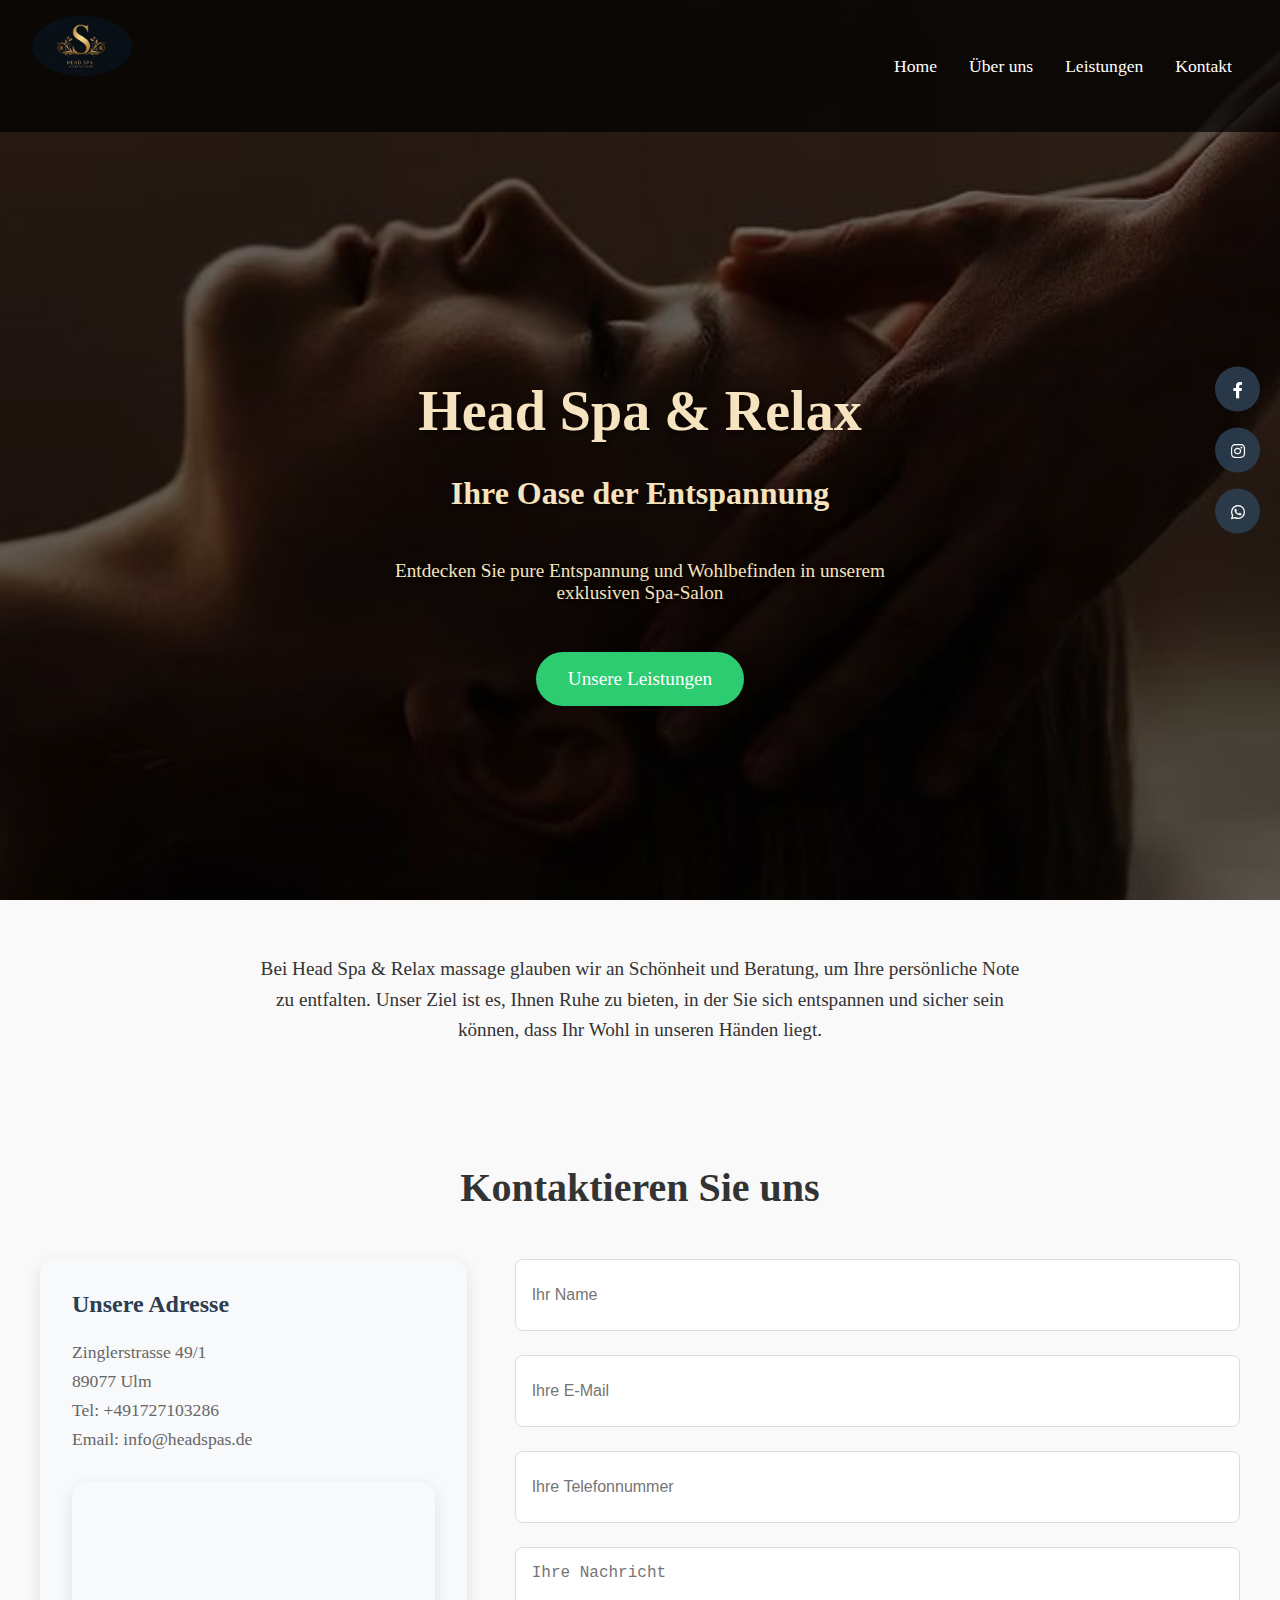
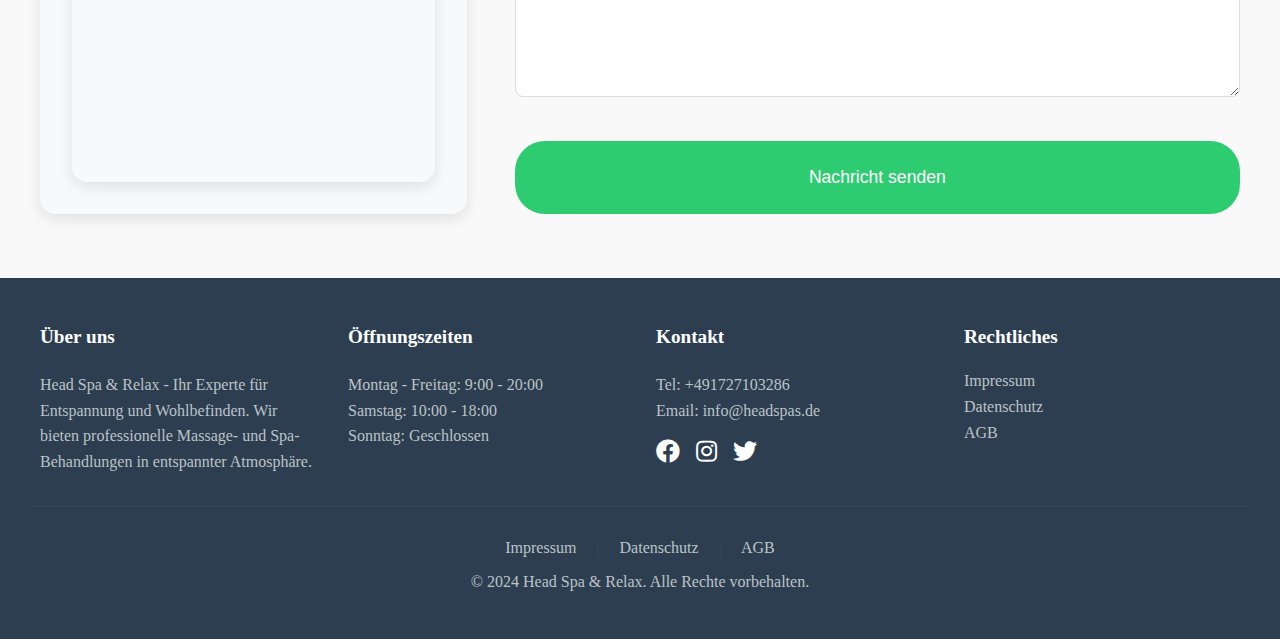
==== index.html @ ac2a5c90 "html & JS update" ====
<!DOCTYPE html>
<html lang="de">

<head>
    <meta charset="UTF-8">
    <meta name="viewport" content="width=device-width, initial-scale=1.0">

    <script id="Cookiebot" src="https://consent.cookiebot.com/uc.js" data-cbid="d6d5720d-9ec8-45a8-9dc4-e7720ae732d1"
        data-blockingmode="auto" type="text/javascript"></script>

    <title>Head Spa & Relax</title>

    <link rel="stylesheet" href="./style/assets.css">
    <link rel="stylesheet" href="./style/fonts.css">
    <link rel="stylesheet" href="./style/style.css">
    <link rel="stylesheet" href="./style/footer.css">
    <link rel="stylesheet" href="./style/main.css">
    <link rel="stylesheet" href="https://cdnjs.cloudflare.com/ajax/libs/font-awesome/5.15.4/css/all.min.css">
    <script src="./JS/contact.js" defer></script>
    <script src="./JS/nav.js" defer></script>

</head>

<body>
    <div class="social-float">
        <a href="https://facebook.com/headsparelax" target="_blank"><i class="fab fa-facebook-f"></i></a>
        <a href="https://www.instagram.com/head_spa_ulm?igsh=MXI2OWJmdGpib2kwNg==" target="_blank"><i
                class="fab fa-instagram"></i></a>
        <a href="https://wa.me/+491234567890" target="_blank"><i class="fab fa-whatsapp"></i></a>
    </div>
    <div class="background">
        <header>
            <div class="logo">
                <img src="./img/logo.jpg" alt="logo">
            </div>
            <button class="nav-toggle" aria-label="Toggle Navigation">
                <i class="fas fa-bars"></i>
            </button>
            <nav>
                <ul>
                    <li><a href="./index.html">Home</a></li>
                    <li><a href="./html/about.html">Über uns</a></li>
                    <li><a href="./html/leistungen.html">Leistungen</a></li>
                    <li><a href="#contact">Kontakt</a></li>
                </ul>
            </nav>
        </header>

        <section id="home">
            <div class="home">
                <h1>Head Spa & Relax</h1>
                <h2>Ihre Oase der Entspannung</h2>
                <p class="home-description">Entdecken Sie pure Entspannung und Wohlbefinden in unserem exklusiven
                    Spa-Salon</p>
                <a href="./html/leistungen.html" class="cta-button">Unsere Leistungen</a>
            </div>
        </section>
    </div>

    <section class="about">
        <p>Bei Head Spa & Relax massage glauben wir an Schönheit und Beratung, um Ihre persönliche Note zu entfalten.
            Unser Ziel ist es, Ihnen Ruhe zu bieten, in der Sie sich entspannen und sicher sein können, dass Ihr Wohl in
            unseren Händen liegt. </p>
    </section>

    <section id="contact" class="contact">
        <h2 class="section-title">Kontaktieren Sie uns</h2>
        <div class="contact-container">
            <div class="contact-info">
                <h3>Unsere Adresse</h3>
                <p>Zinglerstrasse 49/1</p>
                <p>89077 Ulm</p>
                <p>Tel: +491727103286</p>
                <p>Email: info@headspas.de</p>
                <div class="map-container">
                    <iframe
                        src="https://www.google.com/maps/embed?pb=!1m18!1m12!1m3!1d2649.2797532638865!2d9.979415676666074!3d48.39357053330441!2m3!1f0!2f0!3f0!3m2!1i1024!2i768!4f13.1!3m3!1m2!1s0x4799669c55127a65%3A0xc27e5fa8fe1397e2!2sZinglerstra%C3%9Fe%2049%2F1%2C%2089077%20Ulm!5e0!3m2!1sde!2sde!4v1740176282162!5m2!1sde!2sde"
                        width="100%" height="300" style="border:0;" allowfullscreen="" loading="lazy"
                        referrerpolicy="no-referrer-when-downgrade">
                    </iframe>
                </div>
            </div>
            <form class="contact-form" id="contactForm" onsubmit="return handleSubmit(event)">
                <input type="text" name="Name" id="name" placeholder="Ihr Name" required>
                <input type="email" name="Email" id="userEmail" placeholder="Ihre E-Mail" required>
                <input type="tel" name="Telefon" id="userPhone" placeholder="Ihre Telefonnummer" required>
                <textarea name="Nachricht" id="userMessage" placeholder="Ihre Nachricht" required></textarea>
                <button type="submit">Nachricht senden</button>
            </form>
        </div>
    </section>

    <!-- Modal für die Auswahl der Kontaktmethode -->
    <div id="contactModal" class="modal">
        <div class="modal-content">
            <span class="close-modal">&times;</span>
            <h2>Wie möchten Sie uns kontaktieren?</h2>
            <div class="contact-options">
                <button onclick="sendEmail()" class="contact-btn email-btn">
                    <i class="fas fa-envelope"></i> Per E-Mail senden
                </button>
                <button onclick="sendWhatsApp()" class="contact-btn whatsapp-btn">
                    <i class="fab fa-whatsapp"></i> Per WhatsApp senden
                </button>
            </div>
        </div>
    </div>

    <footer>
        <div class="footer-content">
            <div class="footer-section">
                <h4>Über uns</h4>
                <p>Head Spa & Relax - Ihr Experte für Entspannung und Wohlbefinden. Wir bieten professionelle Massage-
                    und Spa-Behandlungen in entspannter Atmosphäre.</p>
            </div>
            <div class="footer-section">
                <h4>Öffnungszeiten</h4>
                <p>Montag - Freitag: 9:00 - 20:00</p>
                <p>Samstag: 10:00 - 18:00</p>
                <p>Sonntag: Geschlossen</p>
            </div>
            <div class="footer-section">
                <h4>Kontakt</h4>
                <p>Tel: +491727103286</p>
                <p>Email: info@headspas.de</p>
                <div class="social-links">
                    <a href="#"><i class="fab fa-facebook"></i></a>
                    <a href="https://www.instagram.com/head_spa_ulm?igsh=MXI2OWJmdGpib2kwNg=="><i
                            class="fab fa-instagram"></i></a>
                    <a href="#"><i class="fab fa-twitter"></i></a>
                </div>
            </div>
            <div class="footer-section">
                <h4>Rechtliches</h4>
                <ul class="legal-links">
                    <li><a href="./html/impressum.html">Impressum</a></li>
                    <li><a href="./html/datenschutz.html">Datenschutz</a></li>
                    <li><a href="./html/agb.html">AGB</a></li>
                </ul>
            </div>
        </div>
        <div class="footer-bottom">
            <div class="footer-nav">
                <a href="./html/impressum.html">Impressum</a>
                <span>|</span>
                <a href="./html/datenschutz.html">Datenschutz</a>
                <span>|</span>
                <a href="./html/agb.html">AGB</a>
            </div>
            <p>&copy; 2024 Head Spa & Relax. Alle Rechte vorbehalten.</p>
        </div>
    </footer>
</body>

</html>
---- style/assets.css ----
body,
html {
  margin: 0;
  padding: 0;
  background-color: #f6f7f8;
}

* {
  margin: 0;
  padding: 0;
  box-sizing: border-box;
}

a {
  text-decoration: none;
}

header {
  display: flex;
  flex-direction: row;
  justify-content: space-between;
  color: white;
}
---- style/style.css ----
nav {
  display: flex;
  flex-direction: row;
  justify-content: space-between;
  align-items: center;
  padding: 0px 16px;
}

nav ul {
  display: flex;
  gap: 16px;
  flex-direction: row;
  list-style: none;
  margin-block: 0;
}

header ul li a {
  color: white;
}

.logo {
  width: 100px;
  height: 100px;
}

.logo img {
  width: 100%;
  height: 100%;
  object-fit: cover;
}

.home {
  color: #f6e3bf;
  gap: 16px;
  display: flex;
  flex-direction: column;
}

.home h1 {
  display: flex;
  justify-content: center;
}

.home h2 {
  display: flex;
  justify-content: center;
}

.background {
  background: url(../img/head.avif);
  width: 100%;
  height: 700px;
  object-fit: cover;
  background-repeat: no-repeat;
  background-size: cover;
  background-position: center center;
}

.about {
  display: flex;
  flex-direction: column;
  justify-content: center;
  align-items: center;
  gap: 16px;
  padding: 16px;
  background-color: #4d3627;
  height: 200px;
}

.about p {
  color: white;
  font-size: 24px;
}

.services {
  display: flex;
  flex-direction: column;
  justify-content: center;
  align-items: center;
  gap: 16px;
  padding: 16px;
}

.services p {
  font-size: 24px;
}
---- style/footer.css ----
footer {
  background-color: #2c3e50;
  color: white;
  padding: 3rem 2rem;
}

.footer-content {
  max-width: 1200px;
  margin: 0 auto;
  display: grid;
  grid-template-columns: repeat(auto-fit, minmax(250px, 1fr));
  gap: 2rem;
}

.footer-section h4 {
  font-size: 1.2rem;
  margin-bottom: 1.5rem;
}

.footer-section p {
  color: #bdc3c7;
  line-height: 1.6;
}

.social-links {
  display: flex;
  gap: 1rem;
  margin-top: 1rem;
}

.social-links a {
  color: white;
  text-decoration: none;
  font-size: 1.5rem;
  transition: color 0.3s ease;
}

.social-links a:hover {
  color: #2ecc71;
}

.footer-bottom {
  text-align: center;
  margin-top: 2rem;
  padding-top: 2rem;
  border-top: 1px solid #34495e;
  color: #bdc3c7;
}

.legal-links {
  list-style: none;
  padding: 0;
}

.legal-links li {
  margin-bottom: 0.5rem;
}

.legal-links a {
  color: #bdc3c7;
  text-decoration: none;
  transition: color 0.3s ease;
}

.legal-links a:hover {
  color: #2ecc71;
}

.footer-nav {
  margin-bottom: 1rem;
}

.footer-nav a {
  color: #bdc3c7;
  text-decoration: none;
  transition: color 0.3s ease;
}

.footer-nav a:hover {
  color: #2ecc71;
}

.footer-nav span {
  margin: 0 1rem;
  color: #34495e;
}

@media (max-width: 768px) {
  .footer-nav {
    display: flex;
    flex-direction: column;
    gap: 0.5rem;
  }

  .footer-nav span {
    display: none;
  }
}
---- style/main.css ----
/* Grundlegende Fixes für das Layout */
html,
body {
  margin: 0;
  padding: 0;
  overflow-x: hidden; /* Verhindert horizontales Scrollen */
  width: 100%;
}

.background {
  background-image: linear-gradient(rgba(0, 0, 0, 0.5), rgba(0, 0, 0, 0.5)),
    url("../img/head.jpg");
  background-size: cover;
  background-position: center;
  min-height: 100vh;
  color: white;
  position: relative;
  width: 100%; /* Stellt sicher, dass der Container nicht überläuft */
  overflow: hidden; /* Verhindert Überlauf */
}

header {
  padding: 1rem 2rem;
  display: flex;
  justify-content: space-between;
  align-items: center;
  background-color: rgba(0, 0, 0, 0.7);
}

.logo img {
  height: 60px;
  border-radius: 50%;
}

/* Basis Navigation Styles */
.nav-toggle {
  display: none; /* Versteckt den Button standardmäßig */
}

nav {
  z-index: 1000;
}

nav ul {
  display: flex;
  gap: 2rem;
  list-style: none;
  margin: 0;
  padding: 0;
}

nav a {
  color: white;
  text-decoration: none;
  font-size: 1.1rem;
  transition: color 0.3s ease;
}

nav a:hover {
  color: #2ecc71;
}

/* Mobile Navigation */
@media (max-width: 768px) {
  .nav-toggle {
    display: block;
    font-size: 1.5rem;
    color: white;
    background: none;
    border: none;
    cursor: pointer;
    padding: 0.5rem;
    z-index: 1001;
    position: relative;
  }

  nav {
    position: fixed;
    top: 0;
    right: -100%;
    height: 100vh;
    width: 70%;
    background-color: rgba(0, 0, 0, 0.95);
    transition: right 0.3s ease;
    padding: 5rem 2rem;
    z-index: 999;
  }

  nav.active {
    right: 0;
  }

  nav ul {
    flex-direction: column;
    align-items: center;
    gap: 2rem;
  }

  nav a {
    font-size: 1.2rem;
  }
}

.home {
  height: calc(100vh - 80px);
  display: flex;
  flex-direction: column;
  justify-content: center;
  align-items: center;
  text-align: center;
  padding: 2rem;
  position: relative;
  z-index: 2;
  width: 100%;
  box-sizing: border-box; /* Verhindert, dass Padding die Breite vergrößert */
}

.home h1,
.home h2,
.home-description {
  text-shadow: 2px 2px 4px rgba(0, 0, 0, 0.5);
}

.home h1 {
  font-size: 3.5rem;
  margin-bottom: 1rem;
}

.home h2 {
  font-size: 2rem;
  margin-bottom: 2rem;
}

.home-description {
  font-size: 1.2rem;
  max-width: 600px;
  margin-bottom: 2rem;
  width: 100%;
  box-sizing: border-box;
  padding: 0 1rem;
}

.cta-button {
  display: inline-block;
  padding: 1rem 2rem;
  background-color: #2ecc71;
  color: white;
  text-decoration: none;
  border-radius: 30px;
  font-size: 1.2rem;
  transition: transform 0.3s ease, background-color 0.3s ease;
}

.cta-button:hover {
  transform: scale(1.05);
  background-color: #27ae60;
}

.about {
  padding: 4rem 2rem;
  background-color: #f9f9f9;
  text-align: center;
  width: 100%;
  box-sizing: border-box;
  padding-left: 1rem;
  padding-right: 1rem;
}

.about p {
  max-width: 800px;
  margin: 0 auto;
  font-size: 1.2rem;
  line-height: 1.6;
  color: #333;
  width: 100%;
  box-sizing: border-box;
  padding-left: 1rem;
  padding-right: 1rem;
}

@media (max-width: 768px) {
  .background {
    background-size: cover;
    background-position: 50% 30%;
    width: 100vw;
    overflow-x: hidden;
  }

  /* Entfernen des dunklen Overlays */
  .background::before {
    display: none; /* oder komplett entfernen */
  }

  /* Neue mobile Navigation */
  header {
    flex-direction: row; /* Zurück zu row für Toggle-Nav */
    padding: 1rem;
    position: relative;
  }

  .home {
    height: calc(100vh - 120px);
    padding: 1rem;
    width: 100%;
    box-sizing: border-box; /* Verhindert, dass Padding die Breite vergrößert */
  }

  .home h1 {
    font-size: 2rem;
    margin-bottom: 0.5rem;
  }

  .home h2 {
    font-size: 1.3rem;
    margin-bottom: 1rem;
  }

  .home-description {
    font-size: 1rem;
    margin-bottom: 1.5rem;
    width: 100%;
    box-sizing: border-box;
    padding: 0 1rem;
  }

  .cta-button {
    padding: 0.8rem 1.5rem;
    font-size: 1rem;
  }

  .social-float {
    bottom: 20px;
    top: auto;
    right: 50%;
    transform: translateX(50%);
    flex-direction: row;
    background-color: rgba(44, 62, 80, 0.9);
    padding: 0.5rem;
    border-radius: 25px;
  }

  .social-float a {
    width: 35px;
    height: 35px;
    font-size: 0.9rem;
  }

  /* Anpassung der Container-Breiten */
  .services-grid,
  .contact-container,
  .about p {
    width: 100%;
    box-sizing: border-box;
    padding-left: 1rem;
    padding-right: 1rem;
  }
}

@media (max-width: 480px) {
  .background {
    background-position: 50% 35%;
  }

  .home h1 {
    font-size: 1.8rem;
  }

  .home h2 {
    font-size: 1.1rem;
  }

  nav ul {
    padding: 0;
  }

  nav a {
    padding: 0.4rem 0.8rem;
  }
}

@media (max-height: 480px) and (orientation: landscape) {
  .home {
    height: auto;
    min-height: calc(100vh - 80px);
    padding: 2rem 1rem;
  }

  .home h1 {
    font-size: 1.8rem;
  }

  .home-description {
    max-width: 400px;
  }
}

.services {
  padding: 4rem 2rem;
  background-color: #fff;
}

.section-title {
  text-align: center;
  font-size: 2.5rem;
  color: #333;
  margin-bottom: 3rem;
}

.services-grid {
  display: grid;
  grid-template-columns: repeat(auto-fit, minmax(300px, 1fr));
  gap: 2rem;
  max-width: 1200px;
  margin: 2rem auto;
  padding: 0 2rem;
}

.service-card {
  background: white;
  border-radius: 15px;
  padding: 2rem;
  box-shadow: 0 5px 15px rgba(0, 0, 0, 0.1);
  transition: all 0.3s ease;
  position: relative;
  overflow: hidden;
}

.service-card:hover {
  transform: translateY(-5px);
  box-shadow: 0 8px 25px rgba(0, 0, 0, 0.15);
}

.service-card span {
  display: block;
  font-size: 1.8rem;
  color: #2c3e50;
  margin-bottom: 1.5rem;
  text-align: center;
  font-weight: 600;
  position: relative;
  padding-bottom: 1rem;
}

.service-card span::after {
  content: "";
  position: absolute;
  bottom: 0;
  left: 50%;
  transform: translateX(-50%);
  width: 50px;
  height: 3px;
  background-color: #2ecc71;
  border-radius: 2px;
}

.service-card ul {
  list-style: none;
  padding: 0;
  margin: 0 0 1.5rem 0;
}

.service-card li {
  padding: 0.8rem 0;
  border-bottom: 1px solid #eee;
  color: #666;
  position: relative;
  padding-left: 2rem;
}

.service-card li::before {
  content: "✓";
  position: absolute;
  left: 0;
  color: #2ecc71;
  font-weight: bold;
}

.service-card li:last-child {
  border-bottom: none;
}

.service-card p {
  text-align: center;
  font-size: 1.2rem;
  color: #2c3e50;
  font-weight: 600;
  margin-top: 2rem;
  padding: 1rem;
  background-color: #f8f9fa;
  border-radius: 8px;
}

.contact {
  padding: 4rem 2rem;
  background-color: #f9f9f9;
}

.contact-container {
  display: flex;
  gap: 3rem;
  max-width: 1200px;
  margin: 0 auto;
}

.contact-info {
  flex: 1;
  padding: 2rem;
  background-color: #f8f9fa;
  border-radius: 15px;
  box-shadow: 0 5px 15px rgba(0, 0, 0, 0.1);
}

.contact-info h3 {
  color: #2c3e50;
  margin-bottom: 1.5rem;
  font-size: 1.5rem;
}

.contact-info p {
  margin: 0.5rem 0;
  color: #666;
  font-size: 1.1rem;
}

.contact-form {
  flex: 2;
  display: grid;
  gap: 1.5rem;
}

.map-container {
  margin-top: 2rem;
  border-radius: 15px;
  overflow: hidden;
  box-shadow: 0 5px 15px rgba(0, 0, 0, 0.1);
}

.map-container iframe {
  display: block;
  width: 100%;
  height: 300px;
  border: none;
}

.contact-form input,
.contact-form textarea {
  width: 100%;
  padding: 1rem;
  border: 1px solid #ddd;
  border-radius: 8px;
  font-size: 1rem;
}

.contact-form textarea {
  height: 150px;
  resize: vertical;
}

.contact-form button {
  background-color: #2ecc71;
  color: white;
  padding: 1rem 2rem;
  border: none;
  border-radius: 30px;
  font-size: 1.1rem;
  cursor: pointer;
  transition: background-color 0.3s ease;
}

.contact-form button:hover {
  background-color: #27ae60;
}

@media (max-width: 768px) {
  .contact-container {
    flex-direction: column;
    padding: 0 1rem;
  }

  .contact-info,
  .contact-form {
    width: 100%;
  }

  .map-container {
    height: 250px;
  }
}

.social-float {
  position: fixed;
  right: 20px;
  top: 50%;
  transform: translateY(-50%);
  display: flex;
  flex-direction: column;
  gap: 1rem;
  z-index: 100;
}

.social-float a {
  background: rgba(44, 62, 80, 0.9);
  color: white;
  width: 45px;
  height: 45px;
  border-radius: 50%;
  display: flex;
  justify-content: center;
  align-items: center;
  text-decoration: none;
  transition: transform 0.3s ease, background-color 0.3s ease;
}

.social-float a:hover {
  transform: scale(1.1);
  background-color: #2ecc71;
}

@media (max-width: 768px) {
  .social-float {
    bottom: 20px;
    top: auto;
    right: 20px;
    transform: none;
    flex-direction: row;
  }
}

.form-message {
  margin-top: 1rem;
  padding: 0.5rem;
  text-align: center;
  font-weight: 500;
}

button[type="submit"]:disabled {
  opacity: 0.7;
  cursor: not-allowed;
}

/* Optional: Hover-Effekt für die Preise */
.service-card p:hover {
  background-color: #2ecc71;
  color: white;
  transition: all 0.3s ease;
}

/* Booking Button */
.book-btn {
  display: block;
  width: 100%;
  padding: 1rem;
  margin-top: 1.5rem;
  background-color: #2ecc71;
  color: white;
  border: none;
  border-radius: 8px;
  font-size: 1.1rem;
  cursor: pointer;
  transition: all 0.3s ease;
}

.book-btn:hover {
  background-color: #27ae60;
  transform: translateY(-2px);
}

/* Modal Styles */
.modal {
  display: none;
  position: fixed;
  top: 0;
  left: 0;
  width: 100%;
  height: 100%;
  background-color: rgba(0, 0, 0, 0.7);
  z-index: 1000;
}

.modal-content {
  position: relative;
  background-color: white;
  margin: 10% auto;
  padding: 2rem;
  width: 90%;
  max-width: 500px;
  border-radius: 15px;
  box-shadow: 0 5px 15px rgba(0, 0, 0, 0.3);
}

.close-modal {
  position: absolute;
  right: 1.5rem;
  top: 1rem;
  font-size: 2rem;
  cursor: pointer;
  color: #666;
}

.close-modal:hover {
  color: #333;
}

.selected-service {
  margin: 2rem 0;
  padding: 1.5rem;
  background-color: #f8f9fa;
  border-radius: 8px;
}

.contact-options {
  display: grid;
  gap: 1rem;
  margin-top: 2rem;
}

.contact-btn {
  padding: 1rem;
  border: none;
  border-radius: 8px;
  font-size: 1.1rem;
  cursor: pointer;
  transition: all 0.3s ease;
  display: flex;
  align-items: center;
  justify-content: center;
  gap: 0.5rem;
}

.email-btn {
  background-color: #2c3e50;
  color: white;
}

.whatsapp-btn {
  background-color: #25d366;
  color: white;
}

.contact-btn:hover {
  transform: translateY(-2px);
  filter: brightness(110%);
}

@media (max-width: 768px) {
  .modal-content {
    margin: 20% auto;
    padding: 1.5rem;
  }
}

.email-form {
  margin-top: 1rem;
  display: grid;
  gap: 1rem;
}

.email-form input,
.email-form textarea {
  width: 100%;
  padding: 0.8rem;
  border: 1px solid #ddd;
  border-radius: 8px;
  font-size: 1rem;
}

.email-form textarea {
  height: 100px;
  resize: vertical;
}

.submit-btn {
  background-color: #2c3e50;
  color: white;
  padding: 1rem;
  border: none;
  border-radius: 8px;
  cursor: pointer;
  transition: all 0.3s ease;
}

.submit-btn:hover {
  background-color: #34495e;
  transform: translateY(-2px);
}

.email-option {
  display: grid;
  gap: 1rem;
}

/* Service Tabs */
.service-tabs {
  display: flex;
  justify-content: center;
  gap: 1rem;
  margin-bottom: 3rem;
}

.tab-btn {
  padding: 1rem 2rem;
  font-size: 1.1rem;
  border: none;
  border-radius: 30px;
  background-color: #f8f9fa;
  color: #2c3e50;
  cursor: pointer;
  transition: all 0.3s ease;
  display: flex;
  align-items: center;
  gap: 0.5rem;
}

.tab-btn i {
  font-size: 1.2rem;
}

.tab-btn.active {
  background-color: #2ecc71;
  color: white;
  transform: translateY(-2px);
}

.tab-btn:hover:not(.active) {
  background-color: #e9ecef;
  transform: translateY(-2px);
}

/* Services Grid */
.services-grid {
  display: none;
  opacity: 0;
  transition: opacity 0.3s ease;
}

.services-grid.active {
  display: grid;
  opacity: 1;
}

/* Responsive Anpassungen */
@media (max-width: 768px) {
  .service-tabs {
    flex-direction: column;
    align-items: center;
    gap: 0.5rem;
  }

  .tab-btn {
    width: 100%;
    max-width: 300px;
    justify-content: center;
  }
}

/* About Page Styles */
.about-page {
  background-color: #f9f9f9;
  padding: 4rem 0;
}

.about-content {
  max-width: 800px;
  margin: 0 auto;
  padding: 0 2rem;
}

.about-content h1 {
  color: #2c3e50;
  text-align: center;
  font-size: 2.5rem;
  margin-bottom: 3rem;
  position: relative;
}

.about-content h1::after {
  content: "";
  position: absolute;
  bottom: -15px;
  left: 50%;
  transform: translateX(-50%);
  width: 60px;
  height: 3px;
  background-color: #2ecc71;
  border-radius: 2px;
}

.story-section {
  margin-bottom: 3rem;
  background-color: white;
  padding: 2rem;
  border-radius: 15px;
  box-shadow: 0 5px 15px rgba(0, 0, 0, 0.1);
  transition: transform 0.3s ease;
}

.story-section:hover {
  transform: translateY(-5px);
}

.story-section h2 {
  color: #2c3e50;
  font-size: 1.8rem;
  margin-bottom: 1.5rem;
  position: relative;
  padding-left: 1rem;
}

.story-section h2::before {
  content: "";
  position: absolute;
  left: 0;
  top: 0;
  height: 100%;
  width: 4px;
  background-color: #2ecc71;
  border-radius: 2px;
}

.story-section p {
  color: #666;
  line-height: 1.8;
  font-size: 1.1rem;
}

@media (max-width: 768px) {
  .about-page {
    padding: 2rem 0;
  }

  .about-content {
    padding: 0 1rem;
  }

  .story-section {
    padding: 1.5rem;
    margin-bottom: 2rem;
  }

  .story-section h2 {
    font-size: 1.5rem;
  }

  .story-section p {
    font-size: 1rem;
  }
}
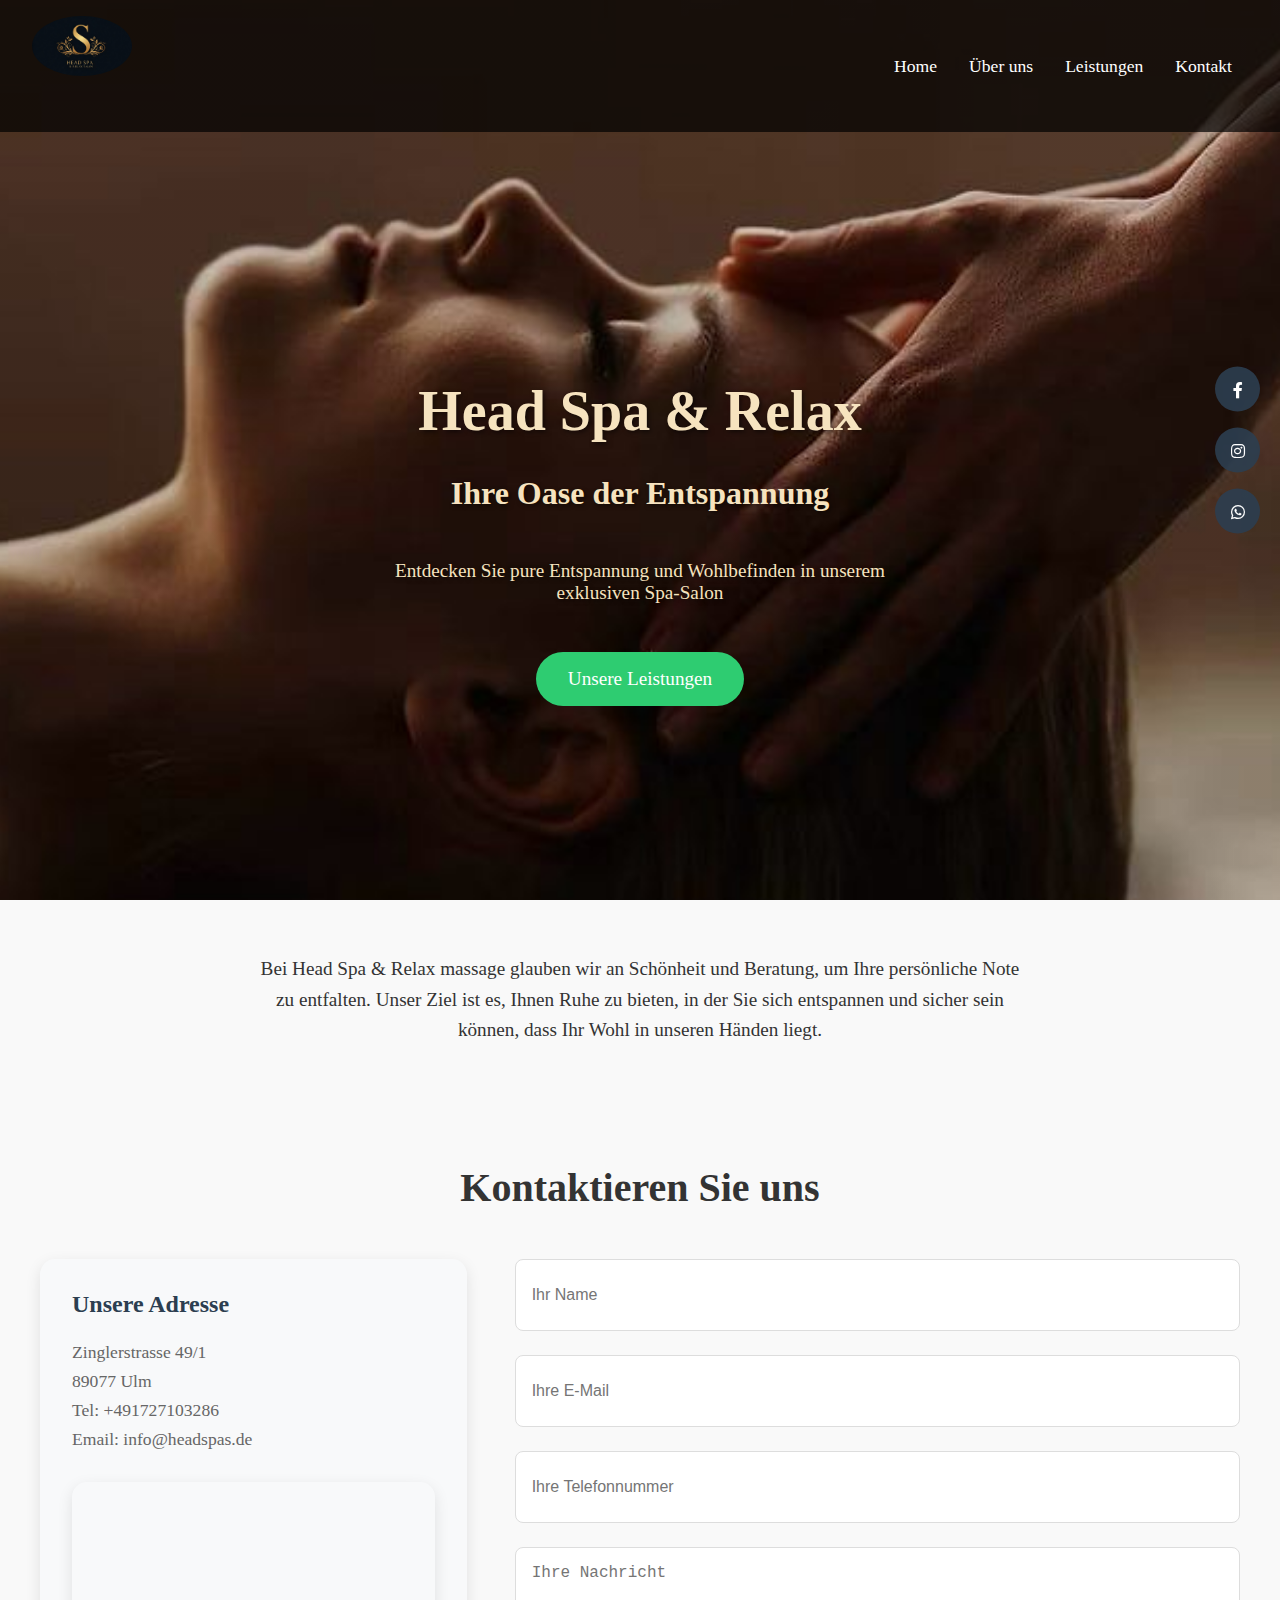
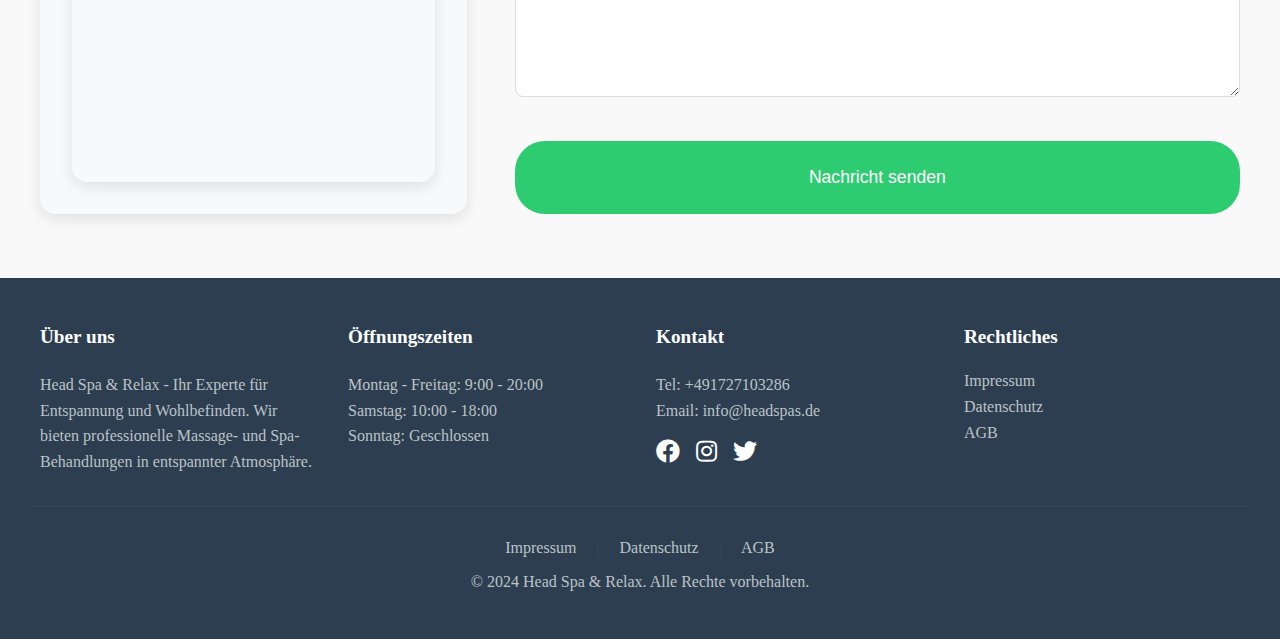
==== commit 8337c15c: "price update" ====
--- a/index.html
+++ b/index.html
@@ -26,7 +26,7 @@
         <a href="https://facebook.com/headsparelax" target="_blank"><i class="fab fa-facebook-f"></i></a>
         <a href="https://www.instagram.com/head_spa_ulm?igsh=MXI2OWJmdGpib2kwNg==" target="_blank"><i
                 class="fab fa-instagram"></i></a>
-        <a href="https://wa.me/+491234567890" target="_blank"><i class="fab fa-whatsapp"></i></a>
+        <a href="https://wa.me/+491727103286" target="_blank"><i class="fab fa-whatsapp"></i></a>
     </div>
     <div class="background">
         <header>
--- a/style/main.css
+++ b/style/main.css
@@ -8,7 +8,7 @@
 }
 
 .background {
-  background-image: linear-gradient(rgba(0, 0, 0, 0.5), rgba(0, 0, 0, 0.5)),
+  background-image: linear-gradient(rgba(0, 0, 0, 0.01), rgba(0, 0, 0, 0.01)),
     url("../img/head.jpg");
   background-size: cover;
   background-position: center;
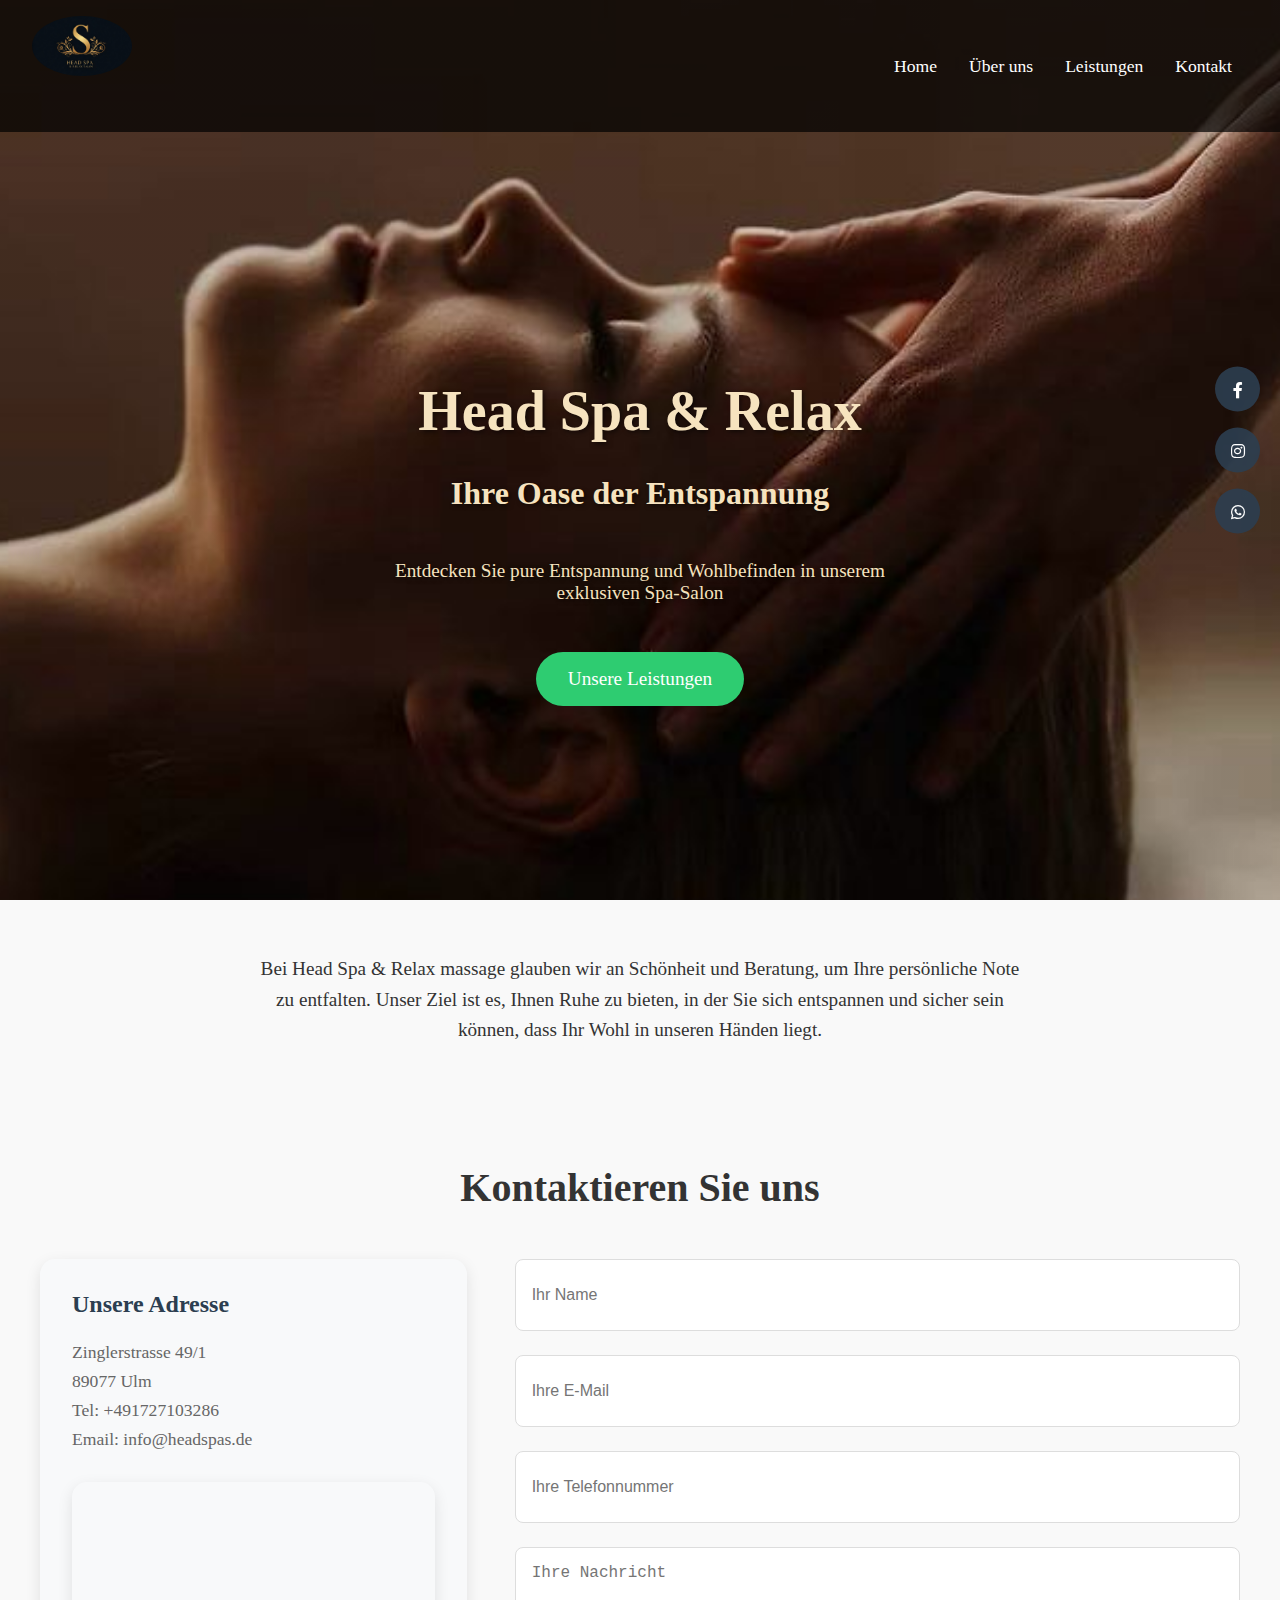
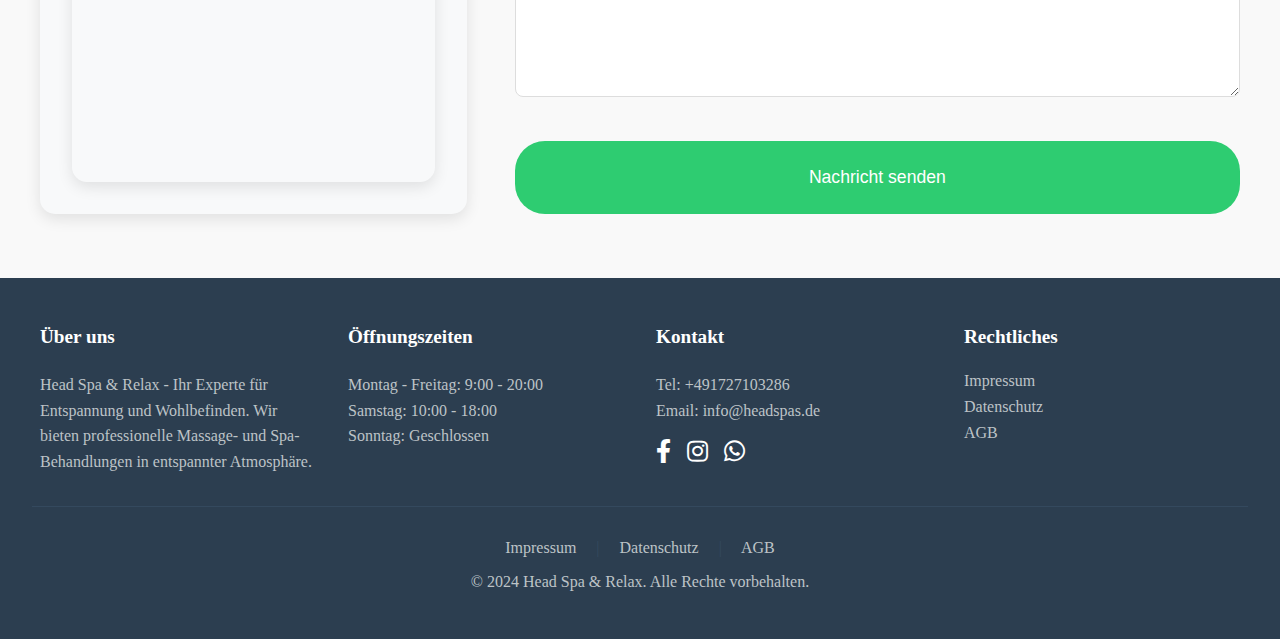
==== commit a8a9a9bd: "AGB..." ====
--- a/index.html
+++ b/index.html
@@ -4,6 +4,13 @@
 <head>
     <meta charset="UTF-8">
     <meta name="viewport" content="width=device-width, initial-scale=1.0">
+
+    <meta name="description"
+        content="Head Spa & Relax in Ulm – professionelle Spa- und Massagebehandlungen für Gesicht, Kopfhaut & Haare. Jetzt Termin buchen & entspannen!">
+    <meta name="keywords"
+        content="Head Spa Ulm, Kopfhautmassage, Entspannung, Haarpflege, Wellness, Spa Behandlungen, Gesichtsmassage">
+    <meta name="author" content="Head Spa & Relax S - Stanka Osti">
+    <link rel="icon" type="image/x-icon" href="./img/logo.jpg">
 
     <script id="Cookiebot" src="https://consent.cookiebot.com/uc.js" data-cbid="d6d5720d-9ec8-45a8-9dc4-e7720ae732d1"
         data-blockingmode="auto" type="text/javascript"></script>
@@ -31,7 +38,8 @@
     <div class="background">
         <header>
             <div class="logo">
-                <img src="./img/logo.jpg" alt="logo">
+                <img src="./img/logo.jpg" alt="logo" style="cursor: pointer;"
+                    onclick="window.location.href='./index.html'">
             </div>
             <button class="nav-toggle" aria-label="Toggle Navigation">
                 <i class="fas fa-bars"></i>
@@ -124,10 +132,10 @@
                 <p>Tel: +491727103286</p>
                 <p>Email: info@headspas.de</p>
                 <div class="social-links">
-                    <a href="#"><i class="fab fa-facebook"></i></a>
-                    <a href="https://www.instagram.com/head_spa_ulm?igsh=MXI2OWJmdGpib2kwNg=="><i
+                    <a href="https://facebook.com/headsparelax" target="_blank"><i class="fab fa-facebook-f"></i></a>
+                    <a href="https://www.instagram.com/head_spa_ulm?igsh=MXI2OWJmdGpib2kwNg==" target="_blank"><i
                             class="fab fa-instagram"></i></a>
-                    <a href="#"><i class="fab fa-twitter"></i></a>
+                    <a href="https://wa.me/+491727103286" target="_blank"><i class="fab fa-whatsapp"></i></a>
                 </div>
             </div>
             <div class="footer-section">
--- a/style/main.css
+++ b/style/main.css
@@ -545,6 +545,54 @@
   transition: all 0.3s ease;
 }
 
+/* Standard Checkbox Styling */
+.checkbox-options input[type="checkbox"] {
+  appearance: none;
+  width: 20px;
+  height: 20px;
+  border: 2px solid #2ecc71; /* Grüner Rand */
+  border-radius: 4px;
+  background-color: white;
+  cursor: pointer;
+  transition: background-color 0.3s ease, border-color 0.3s ease;
+}
+
+/* Wenn die Checkbox ausgewählt ist */
+.checkbox-options input[type="checkbox"]:checked {
+  background-color: #2ecc71; /* Grünes Kästchen */
+  border-color: #27ae60;
+}
+
+/* Optional: Ein Häkchen-Symbol */
+.checkbox-options input[type="checkbox"]::after {
+  content: "✓";
+  font-size: 16px;
+  color: white;
+  display: block;
+  text-align: center;
+  font-weight: bold;
+  visibility: hidden;
+}
+
+.checkbox-options input[type="checkbox"]:checked::after {
+  visibility: visible;
+}
+
+.checkbox-options > label {
+  display: flex;
+  flex-direction: row;
+  gap: 10px;
+  text-align: center;
+  align-items: center;
+  font-size: 1.2rem;
+  color: #2c3e50;
+  font-weight: 600;
+  margin-top: 0.2rem;
+  padding: 0.6rem;
+  background-color: #f8f9fa;
+  border-radius: 8px;
+}
+
 /* Booking Button */
 .book-btn {
   display: block;
@@ -563,6 +611,12 @@
 .book-btn:hover {
   background-color: #27ae60;
   transform: translateY(-2px);
+}
+.book-btn:disabled {
+  background-color: #ccc; /* Grau, wenn disabled */
+  color: #888; /* Textfarbe ändern */
+  cursor: not-allowed; /* Cursor auf "nicht erlaubt" setzen */
+  opacity: 0.6; /* Leicht transparent machen */
 }
 
 /* Modal Styles */
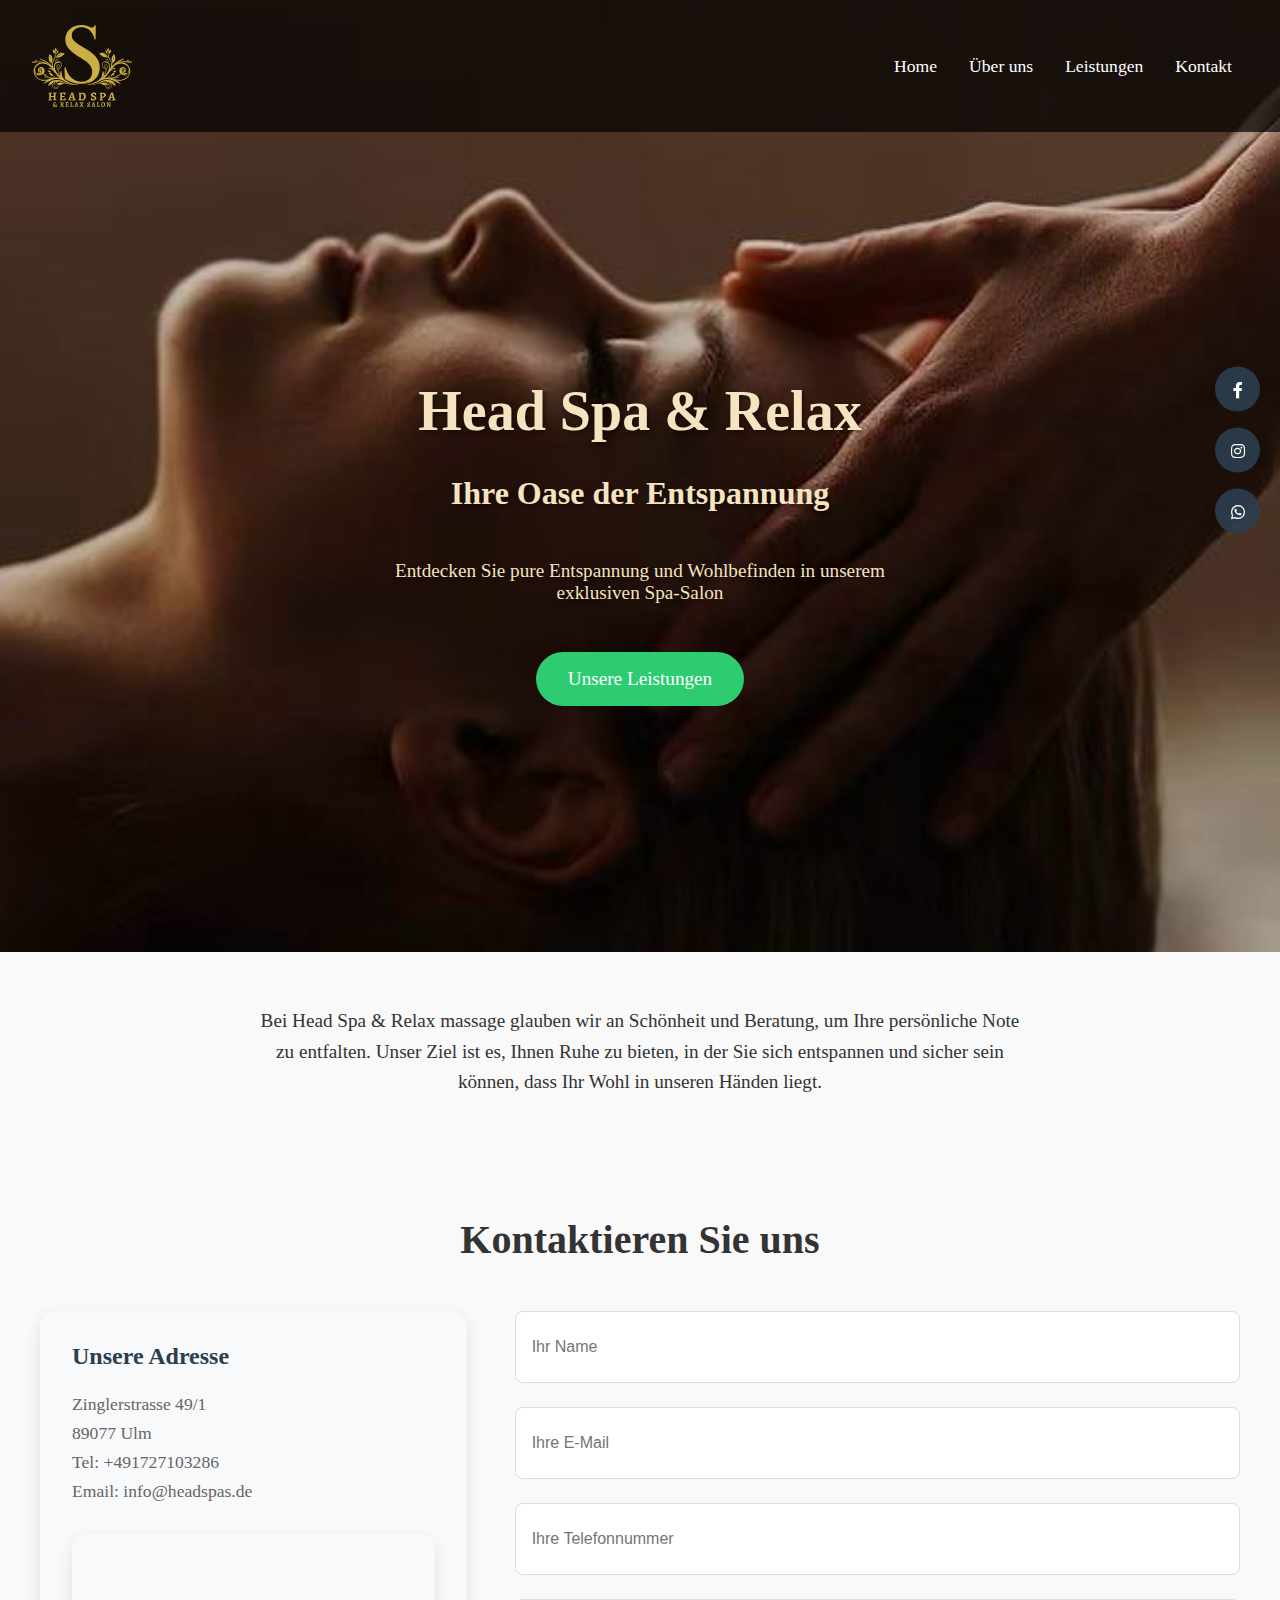
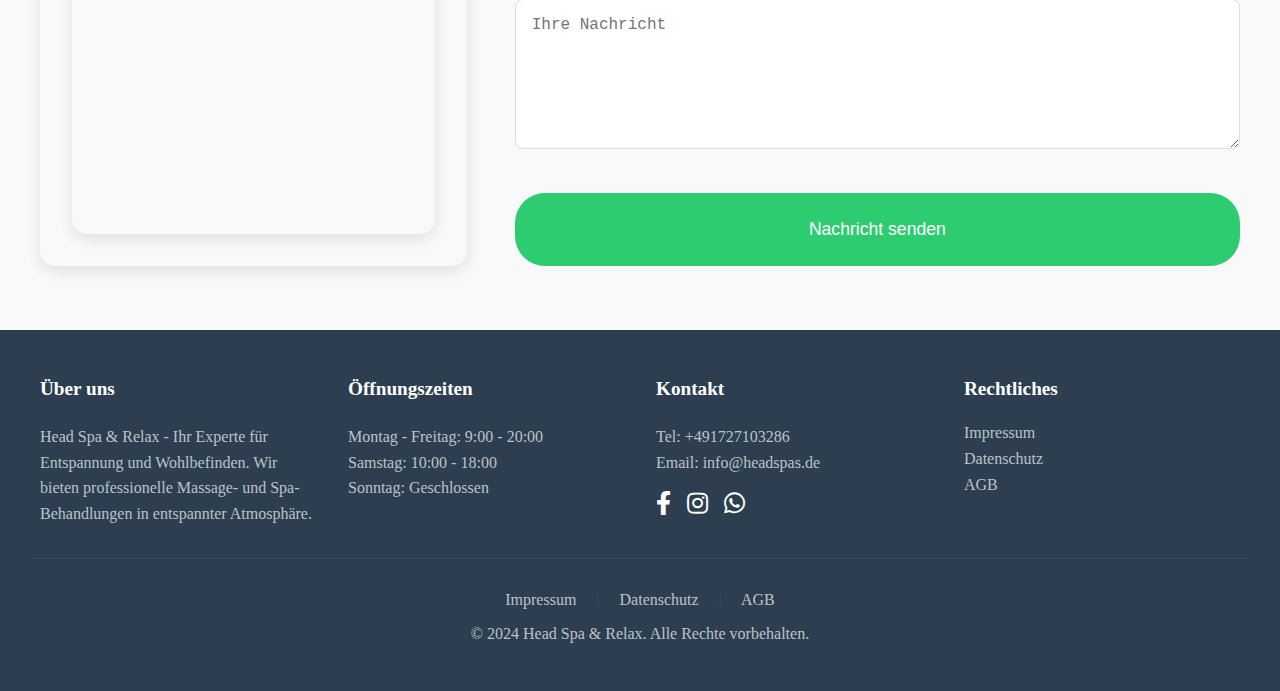
==== commit f45909f1: "fav icon." ====
--- a/index.html
+++ b/index.html
@@ -10,10 +10,11 @@
     <meta name="keywords"
         content="Head Spa Ulm, Kopfhautmassage, Entspannung, Haarpflege, Wellness, Spa Behandlungen, Gesichtsmassage">
     <meta name="author" content="Head Spa & Relax S - Stanka Osti">
-    <link rel="icon" type="image/x-icon" href="./img/logo.jpg">
+    <link rel="icon" type="image/x-icon" href="./img/logo.svg">
 
-    <script id="Cookiebot" src="https://consent.cookiebot.com/uc.js" data-cbid="d6d5720d-9ec8-45a8-9dc4-e7720ae732d1"
-        data-blockingmode="auto" type="text/javascript"></script>
+    <script
+        src="https://cloud.ccm19.de/app.js?apiKey=87b6e5a752345b5e4e62a3f76be8e700a3783a4fbbdb2724&amp;domain=67c60836c763e8017b0c8f92"
+        referrerpolicy="origin"></script>
 
     <title>Head Spa & Relax</title>
 
@@ -30,7 +31,7 @@
 
 <body>
     <div class="social-float">
-        <a href="https://facebook.com/headsparelax" target="_blank"><i class="fab fa-facebook-f"></i></a>
+        <a href="https://www.facebook.com/share/1BHVrZmTtb/" target="_blank"><i class="fab fa-facebook-f"></i></a>
         <a href="https://www.instagram.com/head_spa_ulm?igsh=MXI2OWJmdGpib2kwNg==" target="_blank"><i
                 class="fab fa-instagram"></i></a>
         <a href="https://wa.me/+491727103286" target="_blank"><i class="fab fa-whatsapp"></i></a>
@@ -38,7 +39,7 @@
     <div class="background">
         <header>
             <div class="logo">
-                <img src="./img/logo.jpg" alt="logo" style="cursor: pointer;"
+                <img src="./img/logo.svg" alt="logo" style="cursor: pointer;"
                     onclick="window.location.href='./index.html'">
             </div>
             <button class="nav-toggle" aria-label="Toggle Navigation">
@@ -132,7 +133,8 @@
                 <p>Tel: +491727103286</p>
                 <p>Email: info@headspas.de</p>
                 <div class="social-links">
-                    <a href="https://facebook.com/headsparelax" target="_blank"><i class="fab fa-facebook-f"></i></a>
+                    <a href="https://www.facebook.com/share/1BHVrZmTtb/" target="_blank"><i
+                            class="fab fa-facebook-f"></i></a>
                     <a href="https://www.instagram.com/head_spa_ulm?igsh=MXI2OWJmdGpib2kwNg==" target="_blank"><i
                             class="fab fa-instagram"></i></a>
                     <a href="https://wa.me/+491727103286" target="_blank"><i class="fab fa-whatsapp"></i></a>
--- a/style/assets.css
+++ b/style/assets.css
@@ -3,6 +3,7 @@
   margin: 0;
   padding: 0;
   background-color: #f6f7f8;
+  scroll-behavior: smooth;
 }
 
 * {
--- a/style/style.css
+++ b/style/style.css
@@ -21,12 +21,14 @@
 .logo {
   width: 100px;
   height: 100px;
+  display: flex;
 }
 
 .logo img {
   width: 100%;
   height: 100%;
-  object-fit: cover;
+  object-fit: contain;
+  filter: invert(58%) sepia(80%) saturate(300%) hue-rotate(10deg);
 }
 
 .home {
@@ -44,16 +46,6 @@
 .home h2 {
   display: flex;
   justify-content: center;
-}
-
-.background {
-  background: url(../img/head.avif);
-  width: 100%;
-  height: 700px;
-  object-fit: cover;
-  background-repeat: no-repeat;
-  background-size: cover;
-  background-position: center center;
 }
 
 .about {
--- a/style/main.css
+++ b/style/main.css
@@ -27,11 +27,6 @@
   background-color: rgba(0, 0, 0, 0.7);
 }
 
-.logo img {
-  height: 60px;
-  border-radius: 50%;
-}
-
 /* Basis Navigation Styles */
 .nav-toggle {
   display: none; /* Versteckt den Button standardmäßig */
@@ -60,6 +55,11 @@
   color: #2ecc71;
 }
 
+@media (max-height: 850px) {
+  .background {
+    margin-bottom: 3rem;
+  }
+}
 /* Mobile Navigation */
 @media (max-width: 768px) {
   .nav-toggle {
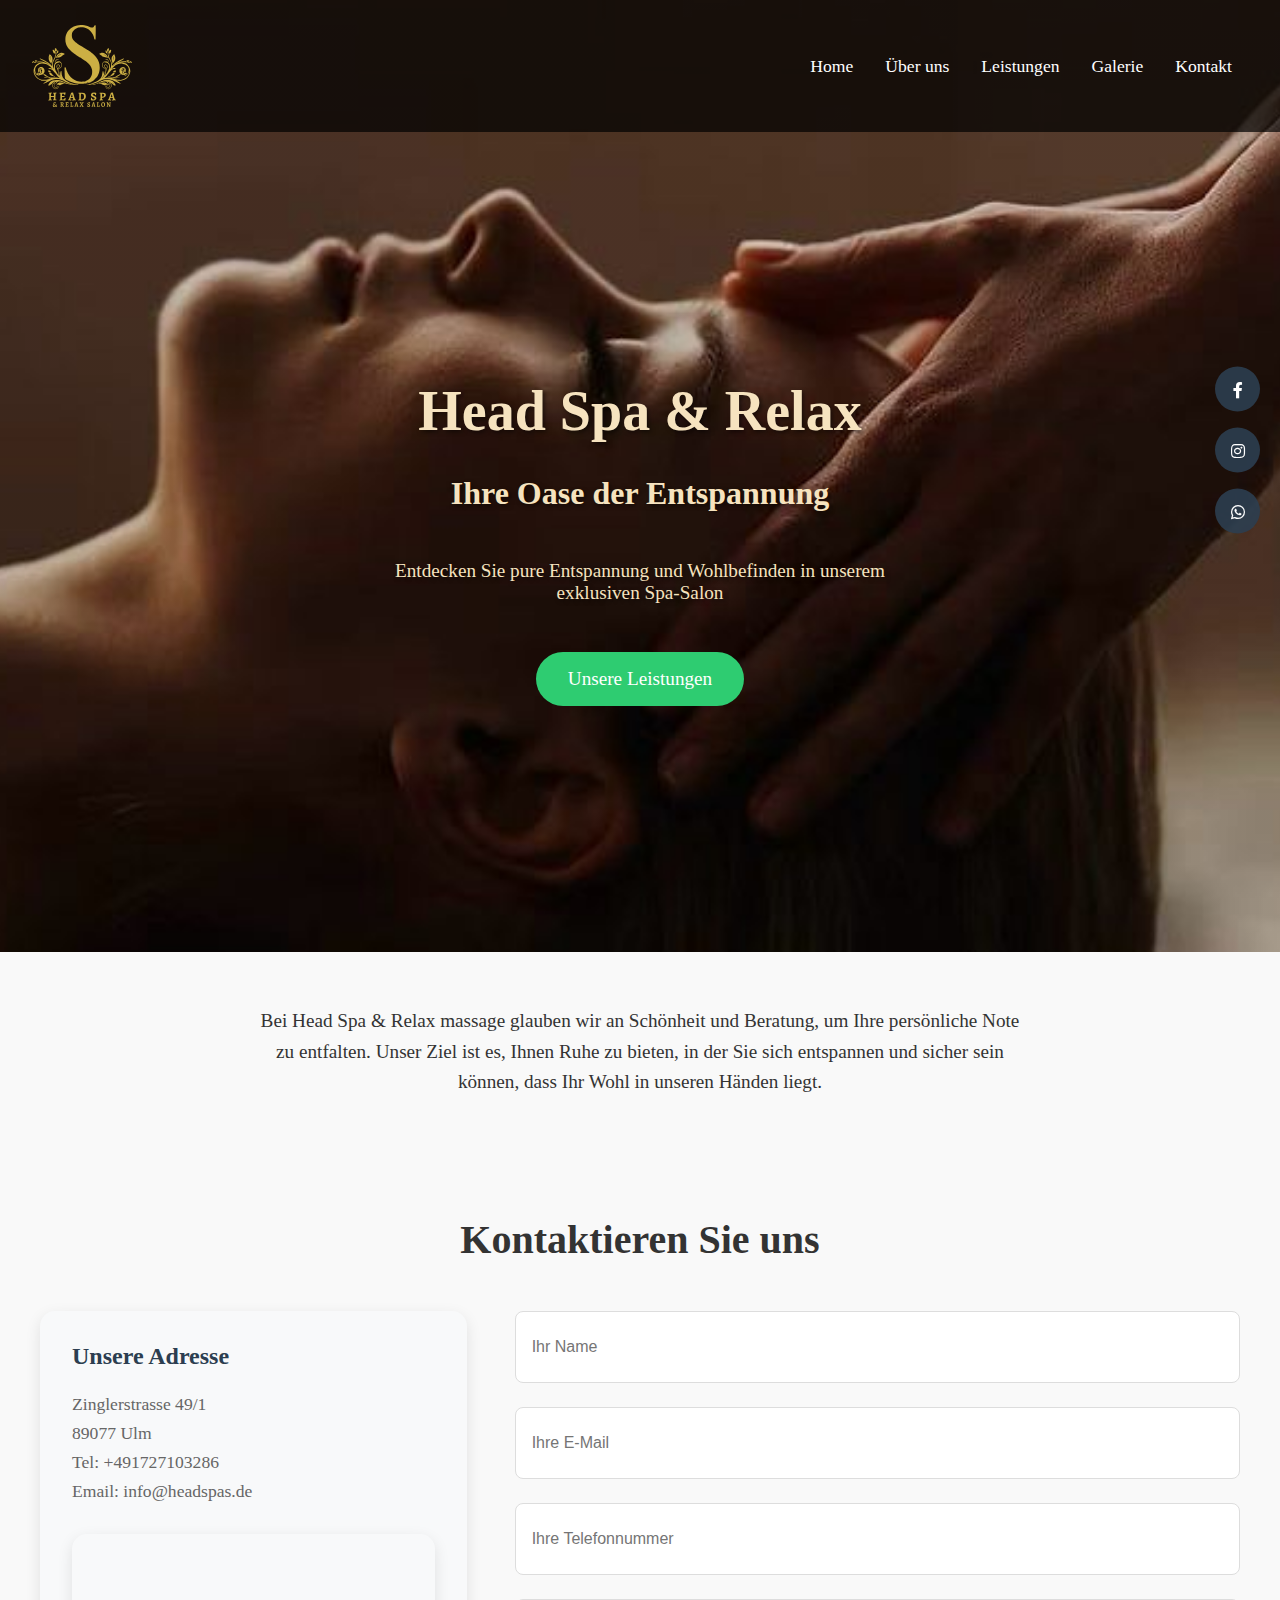
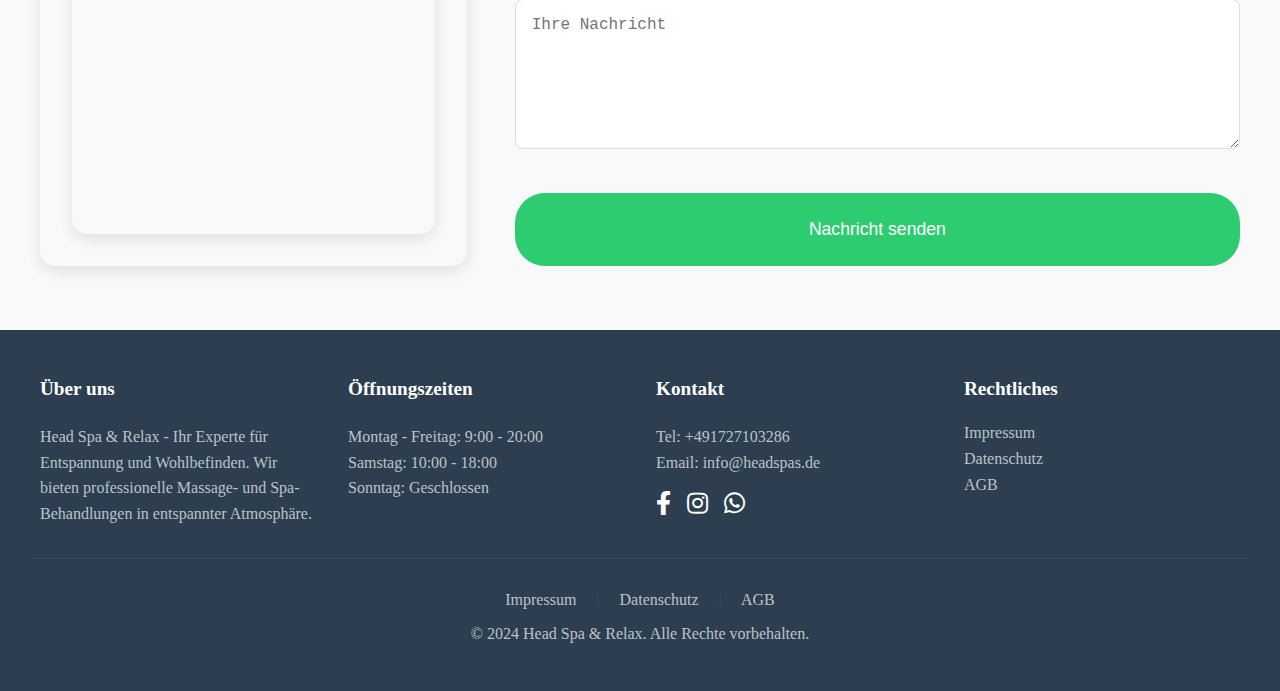
==== commit 66f5e709: "update gelerie" ====
--- a/index.html
+++ b/index.html
@@ -50,6 +50,7 @@
                     <li><a href="./index.html">Home</a></li>
                     <li><a href="./html/about.html">Über uns</a></li>
                     <li><a href="./html/leistungen.html">Leistungen</a></li>
+                    <li><a href="./html/galerie.html">Galerie</a></li>
                     <li><a href="#contact">Kontakt</a></li>
                 </ul>
             </nav>
